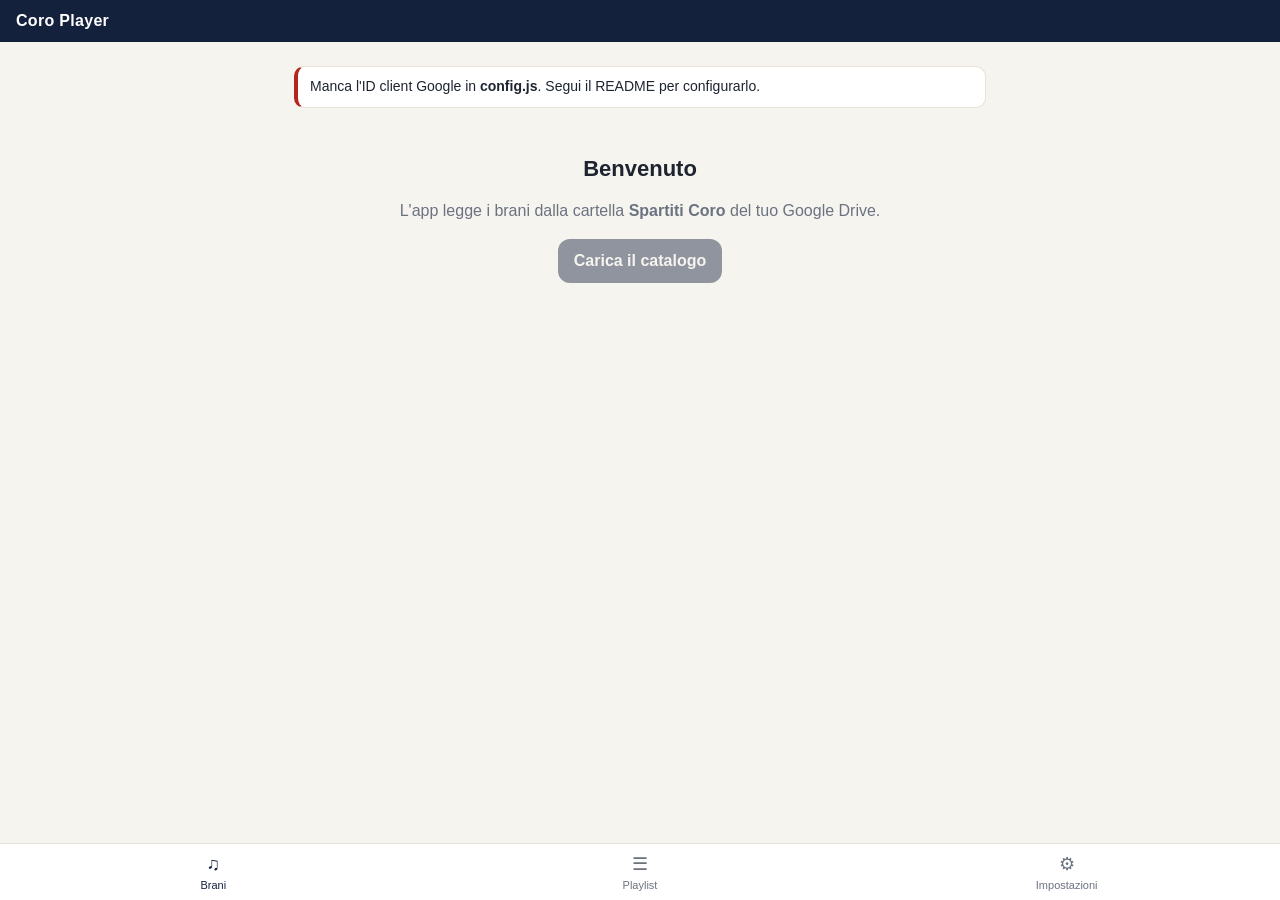
==== index.html @ ea10e34f "Prima versione di Coro Player" ====
<!DOCTYPE html>
<html lang="it">
<head>
  <meta charset="utf-8">
  <meta name="viewport" content="width=device-width, initial-scale=1, viewport-fit=cover">
  <title>Coro Player</title>
  <meta name="theme-color" content="#14213d">
  <meta name="apple-mobile-web-app-capable" content="yes">
  <meta name="mobile-web-app-capable" content="yes">
  <meta name="apple-mobile-web-app-status-bar-style" content="black-translucent">
  <meta name="apple-mobile-web-app-title" content="Coro">
  <link rel="apple-touch-icon" href="apple-touch-icon.png">
  <link rel="icon" href="icon-192.png">
  <link rel="manifest" href="manifest.webmanifest">
  <link rel="stylesheet" href="styles.css">
</head>
<body>
  <header class="top">
    <div class="brand">Coro Player</div>
    <div id="progress" class="progress" hidden></div>
  </header>

  <main id="main"></main>

  <!-- mini player -->
  <div id="mini" class="mini" hidden>
    <div class="mini-bar"><div id="mini-progress"></div></div>
    <div class="mini-row">
      <div class="mini-info" data-action="mini-open">
        <div id="mini-title" class="mini-title"></div>
        <div id="mini-sub" class="mini-sub"></div>
      </div>
      <button id="mini-play" class="round" data-action="mini-play" aria-label="Play/Pausa">▶</button>
    </div>
  </div>

  <nav class="tabs">
    <button class="tab active" data-action="tab" data-view="library">♫<span>Brani</span></button>
    <button class="tab" data-action="tab" data-view="playlists">☰<span>Playlist</span></button>
    <button class="tab" data-action="tab" data-view="settings">⚙<span>Impostazioni</span></button>
  </nav>

  <!-- player completo -->
  <section id="player" class="player" hidden>
    <div class="player-head">
      <button class="link" data-action="p-close">⌄ Chiudi</button>
      <button id="p-pdf" class="link" data-action="p-pdf">Spartito</button>
    </div>
    <div id="video-wrap" class="video-wrap" hidden>
      <video id="video" playsinline webkit-playsinline preload="auto"></video>
    </div>
    <div class="p-titles">
      <div id="p-title" class="p-title"></div>
      <div id="p-sub" class="p-sub"></div>
    </div>
    <div id="p-voices" class="chips center"></div>

    <div class="seek-wrap">
      <div id="p-marks" class="loop-marks" hidden></div>
      <input id="p-seek" type="range" min="0" max="1000" step="1" value="0" aria-label="Posizione">
    </div>
    <div class="times"><span id="p-cur">0:00</span><span id="p-dur">0:00</span></div>

    <div class="controls">
      <button class="round ghost" data-action="p-prev" aria-label="Precedente">⏮</button>
      <button class="round ghost" data-action="p-back" aria-label="Indietro 10 secondi">−10</button>
      <button id="p-play" class="round big" data-action="p-play" aria-label="Play/Pausa">▶</button>
      <button class="round ghost" data-action="p-fwd" aria-label="Avanti 10 secondi">+10</button>
      <button class="round ghost" data-action="p-next" aria-label="Successivo">⏭</button>
    </div>

    <div class="block">
      <div class="block-head">Ripetizione A–B <span id="p-loop-info" class="muted"></span></div>
      <div class="loop-row">
        <button id="p-a" class="chip" data-action="p-a">Imposta A</button>
        <button id="p-b" class="chip" data-action="p-b">Imposta B</button>
        <button class="chip" data-action="p-loop-clear">Annulla</button>
      </div>
    </div>

    <div class="block">
      <div class="block-head">Volume <span id="p-boost-val" class="muted"></span></div>
      <div id="p-boost" class="chips wrap tight"></div>
    </div>

    <div class="block">
      <div class="block-head">Velocità <span id="p-rate-val" class="muted">100%</span></div>
      <div class="rate-row">
        <button class="chip" data-action="rate-step" data-step="-0.05">−</button>
        <input id="p-rate" type="range" min="0.5" max="1.5" step="0.05" value="1" aria-label="Velocità">
        <button class="chip" data-action="rate-step" data-step="0.05">+</button>
      </div>
    </div>
  </section>

  <!-- scheda brano -->
  <div id="sheet" class="sheet" hidden>
    <div class="sheet-panel">
      <div class="sheet-grip" data-action="close-sheet"></div>
      <div id="sheet-body"></div>
    </div>
  </div>

  <div id="toast" class="toast" hidden></div>
  <audio id="audio" preload="auto"></audio>

  <script src="config.js"></script>
  <script src="parser.js"></script>
  <script src="drive.js"></script>
  <script src="app.js"></script>
  <script src="https://accounts.google.com/gsi/client" async defer></script>
</body>
</html>
---- styles.css ----
:root {
  --bg: #f6f4ef;
  --card: #ffffff;
  --ink: #1d2430;
  --muted: #6b7280;
  --line: #e6e2d8;
  --accent: #14213d;
  --accent-2: #b08d57;
  --on: #14213d;
  --danger: #b3261e;
  --safe-b: env(safe-area-inset-bottom, 0px);
  --safe-t: env(safe-area-inset-top, 0px);
}
@media (prefers-color-scheme: dark) {
  :root { --bg: #0f141c; --card: #182030; --ink: #eef1f6; --muted: #9aa4b2; --line: #263044; --accent: #d9b77e; --accent-2: #d9b77e; --on: #d9b77e; }
}
* { box-sizing: border-box; -webkit-tap-highlight-color: transparent; }
[hidden] { display: none !important; }
html, body { margin: 0; background: var(--bg); color: var(--ink); font: 16px/1.4 -apple-system, BlinkMacSystemFont, "Segoe UI", Roboto, sans-serif; }
body { padding-top: calc(52px + var(--safe-t)); padding-bottom: calc(64px + var(--safe-b)); }
body.has-player { padding-bottom: calc(132px + var(--safe-b)); }
button { font: inherit; color: inherit; background: none; border: 0; cursor: pointer; }
button:disabled { opacity: .45; cursor: default; }
h2 { font-size: 22px; margin: 8px 0 12px; }
h3 { font-size: 20px; margin: 4px 0 2px; }

.top { position: fixed; top: 0; left: 0; right: 0; z-index: 20; padding: calc(10px + var(--safe-t)) 16px 10px; background: var(--accent); color: #fff; display: flex; align-items: center; justify-content: space-between; gap: 8px; }
@media (prefers-color-scheme: dark) { .top { background: #0b0f16; color: var(--accent); } }
.brand { font-weight: 700; letter-spacing: .3px; }
.progress { font-size: 12px; opacity: .85; white-space: nowrap; overflow: hidden; text-overflow: ellipsis; }

main { padding: 8px 14px 16px; max-width: 720px; margin: 0 auto; }

.banner { background: var(--card); border: 1px solid var(--line); border-left: 4px solid var(--accent-2); border-radius: 10px; padding: 10px 12px; margin: 6px 0 10px; display: flex; gap: 10px; align-items: center; justify-content: space-between; font-size: 14px; }
.banner.warn { border-left-color: var(--danger); }

.searchbar input { width: 100%; padding: 11px 14px; border-radius: 12px; border: 1px solid var(--line); background: var(--card); color: var(--ink); font-size: 16px; }
.chips { display: flex; gap: 8px; overflow-x: auto; padding: 10px 0; scrollbar-width: none; }
.chips::-webkit-scrollbar { display: none; }
.chips.wrap { flex-wrap: wrap; overflow: visible; }
.chips.center { justify-content: center; flex-wrap: wrap; }
.chip { flex: none; padding: 7px 13px; border-radius: 999px; border: 1px solid var(--line); background: var(--card); font-size: 14px; white-space: nowrap; }
.chip.on { background: var(--on); border-color: var(--on); color: var(--bg); }

.list { list-style: none; margin: 0; padding: 0; }
.list .letter { font-size: 12px; font-weight: 700; color: var(--muted); padding: 12px 4px 4px; }
.song { display: flex; align-items: center; gap: 10px; background: var(--card); border: 1px solid var(--line); border-radius: 12px; padding: 10px 12px; margin: 6px 0; }
.song.playing { border-color: var(--accent-2); box-shadow: inset 3px 0 0 var(--accent-2); }
.song-main { flex: 1; min-width: 0; cursor: pointer; }
.song-title { font-weight: 600; white-space: nowrap; overflow: hidden; text-overflow: ellipsis; text-transform: capitalize; }
.song-sub { font-size: 13px; color: var(--muted); white-space: nowrap; overflow: hidden; text-overflow: ellipsis; }
.song-side { display: flex; align-items: center; gap: 6px; color: var(--muted); }
.dot { color: #2e9d5a; font-size: 12px; }
.tag { font-size: 11px; padding: 2px 7px; border-radius: 6px; background: var(--line); }
.tag.dim { color: var(--muted); }
.row-actions { display: flex; gap: 2px; }
.icon { width: 34px; height: 34px; border-radius: 8px; color: var(--muted); }
.empty, .empty-row { text-align: center; color: var(--muted); padding: 28px 10px; }
.empty h2 { color: var(--ink); }

.btn { background: var(--accent); color: var(--bg); padding: 11px 16px; border-radius: 12px; font-weight: 600; }
.btn.small { padding: 7px 12px; font-size: 14px; }
.btn.ghost { background: transparent; color: var(--ink); border: 1px solid var(--line); }
.btn.wide { width: 100%; margin: 12px 0 4px; }
.link { color: var(--accent); font-weight: 600; padding: 6px 0; }
@media (prefers-color-scheme: light) { .top .link { color: #fff; } }
.link.danger { color: var(--danger); }
.toolbar { display: flex; align-items: center; justify-content: space-between; }
.pl-title { margin-top: 2px; }
.actions-row { display: flex; flex-wrap: wrap; gap: 8px; margin: 10px 0; }
.card { background: var(--card); border: 1px solid var(--line); border-radius: 14px; padding: 12px 14px; margin: 10px 0; }
.card p { margin: 4px 0 10px; color: var(--muted); font-size: 14px; }
.lbl { display: block; font-size: 12px; font-weight: 700; text-transform: uppercase; letter-spacing: .5px; color: var(--muted); margin-top: 12px; }
.card .lbl { margin-top: 0; }
.foot { text-align: center; color: var(--muted); font-size: 12px; }
.sub { color: var(--muted); margin: 0 0 4px; }
.cap { text-transform: capitalize; }
.muted { color: var(--muted); font-weight: 400; }

.tabs { position: fixed; bottom: 0; left: 0; right: 0; z-index: 20; display: flex; background: var(--card); border-top: 1px solid var(--line); padding-bottom: var(--safe-b); }
.tab { flex: 1; padding: 8px 0 7px; display: flex; flex-direction: column; align-items: center; font-size: 18px; color: var(--muted); }
.tab span { font-size: 11px; }
.tab.active { color: var(--accent); }

.mini { position: fixed; left: 8px; right: 8px; bottom: calc(62px + var(--safe-b)); z-index: 21; background: var(--accent); color: #fff; border-radius: 14px; overflow: hidden; box-shadow: 0 6px 20px rgba(0,0,0,.18); }
@media (prefers-color-scheme: dark) { .mini { background: #26324a; } }
.mini-bar { height: 3px; background: rgba(255,255,255,.2); }
#mini-progress { height: 100%; width: 0; background: var(--accent-2); }
.mini-row { display: flex; align-items: center; gap: 10px; padding: 8px 10px 9px 14px; }
.mini-info { flex: 1; min-width: 0; cursor: pointer; }
.mini-title { font-weight: 600; white-space: nowrap; overflow: hidden; text-overflow: ellipsis; text-transform: capitalize; }
.mini-sub { font-size: 12px; opacity: .8; white-space: nowrap; overflow: hidden; text-overflow: ellipsis; text-transform: capitalize; }
.round { width: 44px; height: 44px; border-radius: 50%; background: rgba(255,255,255,.15); font-size: 16px; display: inline-flex; align-items: center; justify-content: center; }

.player { position: fixed; inset: 0; z-index: 40; background: var(--bg); padding: calc(10px + var(--safe-t)) 18px calc(18px + var(--safe-b)); overflow-y: auto; transform: translateY(100%); transition: transform .2s ease; }
.player.open { transform: none; }
.player-head { display: flex; justify-content: space-between; }
.video-wrap video { width: 100%; max-height: 38vh; border-radius: 12px; background: #000; margin-top: 6px; }
.p-titles { text-align: center; margin: 18px 0 6px; }
.p-title { font-size: 22px; font-weight: 700; text-transform: capitalize; }
.p-sub { color: var(--muted); text-transform: capitalize; }
.seek-wrap { position: relative; margin-top: 14px; }
.loop-marks { position: absolute; top: 50%; height: 8px; margin-top: -4px; background: var(--accent-2); opacity: .45; border-radius: 4px; pointer-events: none; }
input[type=range] { width: 100%; accent-color: var(--accent); }
.times { display: flex; justify-content: space-between; font-size: 12px; color: var(--muted); font-variant-numeric: tabular-nums; }
.controls { display: flex; justify-content: center; align-items: center; gap: 12px; margin: 14px 0 8px; }
.controls .round { background: var(--card); border: 1px solid var(--line); color: var(--ink); font-size: 14px; }
.controls .round.big { width: 68px; height: 68px; font-size: 24px; background: var(--accent); color: var(--bg); border: 0; }
.block { background: var(--card); border: 1px solid var(--line); border-radius: 14px; padding: 10px 12px; margin-top: 12px; }
.block-head { font-weight: 600; font-size: 14px; margin-bottom: 8px; display: flex; justify-content: space-between; }
.loop-row, .rate-row { display: flex; gap: 8px; align-items: center; }
.rate-row input { flex: 1; }

.sheet { position: fixed; inset: 0; z-index: 30; background: rgba(0,0,0,.35); display: flex; align-items: flex-end; opacity: 0; transition: opacity .2s; }
.sheet.open { opacity: 1; }
.sheet-panel { width: 100%; max-width: 720px; margin: 0 auto; background: var(--bg); border-radius: 18px 18px 0 0; padding: 8px 18px calc(22px + var(--safe-b)); max-height: 85vh; overflow-y: auto; transform: translateY(30px); transition: transform .2s; }
.sheet.open .sheet-panel { transform: none; }
.sheet-grip { width: 44px; height: 5px; border-radius: 3px; background: var(--line); margin: 4px auto 12px; cursor: pointer; }
#sheet-body h3 { text-transform: capitalize; }

.toast { position: fixed; left: 50%; transform: translateX(-50%); bottom: calc(140px + var(--safe-b)); z-index: 50; background: #222; color: #fff; padding: 10px 16px; border-radius: 10px; font-size: 14px; max-width: 90vw; text-align: center; }
.chips.tight { padding: 0; }
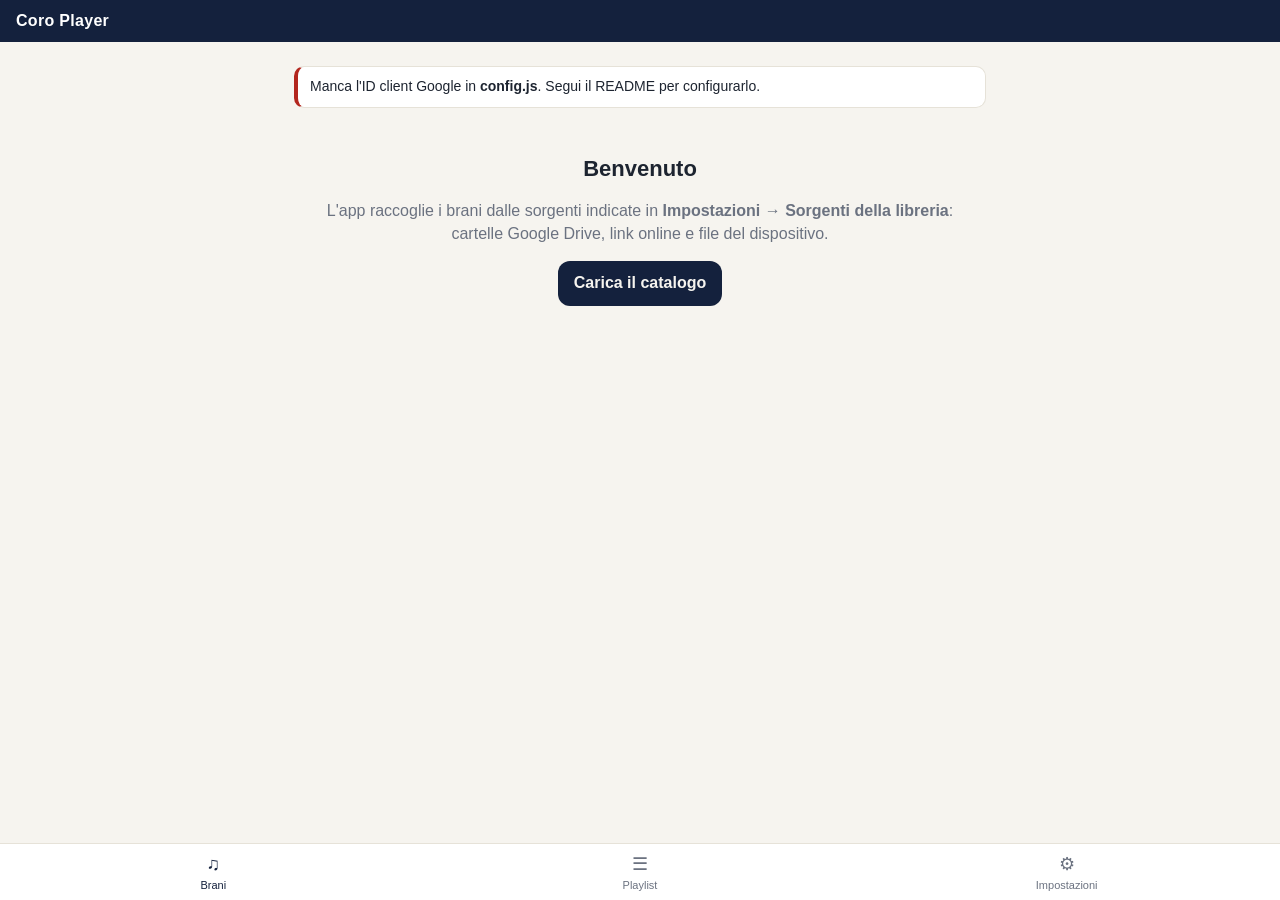
==== commit d43ab730: "Sorgenti multiple della libreria (Drive, link, file del dispositivo)" ====
--- a/index.html
+++ b/index.html
@@ -107,6 +107,7 @@
   <script src="config.js"></script>
   <script src="parser.js"></script>
   <script src="drive.js"></script>
+  <script src="sources.js"></script>
   <script src="app.js"></script>
   <script src="https://accounts.google.com/gsi/client" async defer></script>
 </body>
--- a/styles.css
+++ b/styles.css
@@ -120,3 +120,12 @@
 
 .toast { position: fixed; left: 50%; transform: translateX(-50%); bottom: calc(140px + var(--safe-b)); z-index: 50; background: #222; color: #fff; padding: 10px 16px; border-radius: 10px; font-size: 14px; max-width: 90vw; text-align: center; }
 .chips.tight { padding: 0; }
+.src-list { list-style: none; margin: 6px 0 4px; padding: 0; }
+.src-row { display: flex; align-items: center; gap: 6px; padding: 8px 0; border-bottom: 1px solid var(--line); }
+.src-row:last-child { border-bottom: 0; }
+.src-main { flex: 1; min-width: 0; }
+.src-name { font-weight: 600; white-space: nowrap; overflow: hidden; text-overflow: ellipsis; }
+.src-sub { font-size: 12px; color: var(--muted); }
+.src-toggle { width: 26px; height: 26px; border-radius: 7px; border: 1.5px solid var(--line); font-size: 14px; flex: none; }
+.src-toggle.on { background: var(--on); border-color: var(--on); color: var(--bg); }
+.hint { font-size: 12px !important; margin: 2px 0 0 !important; }
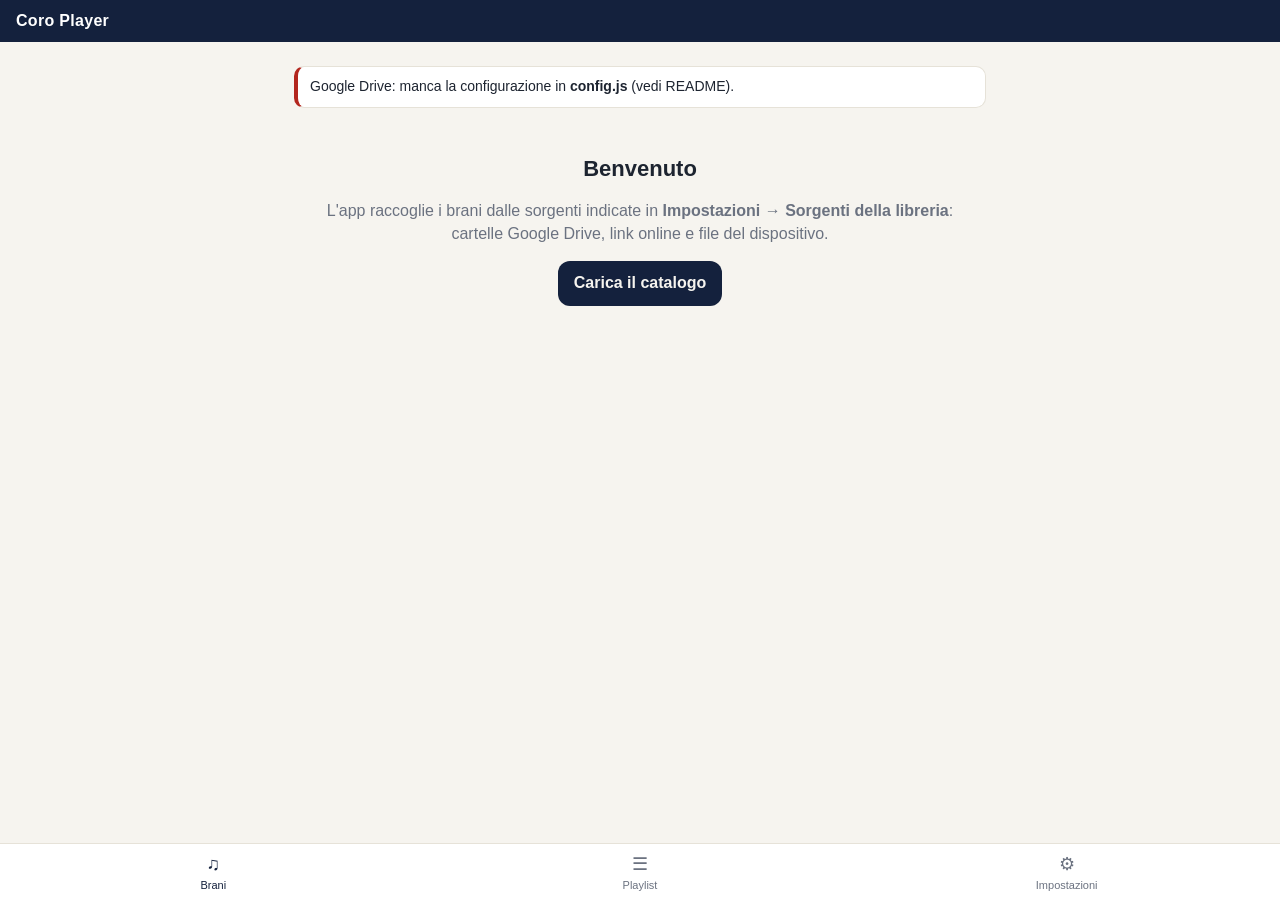
==== commit 7ef385ac: "Aggiungi sorgente: accesso e navigazione cartelle (Google Drive, OneDrive, Dropbox, dispositivo)" ====
--- a/index.html
+++ b/index.html
@@ -107,6 +107,7 @@
   <script src="config.js"></script>
   <script src="parser.js"></script>
   <script src="drive.js"></script>
+  <script src="providers.js"></script>
   <script src="sources.js"></script>
   <script src="app.js"></script>
   <script src="https://accounts.google.com/gsi/client" async defer></script>
--- a/styles.css
+++ b/styles.css
@@ -116,7 +116,7 @@
 .sheet-panel { width: 100%; max-width: 720px; margin: 0 auto; background: var(--bg); border-radius: 18px 18px 0 0; padding: 8px 18px calc(22px + var(--safe-b)); max-height: 85vh; overflow-y: auto; transform: translateY(30px); transition: transform .2s; }
 .sheet.open .sheet-panel { transform: none; }
 .sheet-grip { width: 44px; height: 5px; border-radius: 3px; background: var(--line); margin: 4px auto 12px; cursor: pointer; }
-#sheet-body h3 { text-transform: capitalize; }
+#sheet-body h3.song-h { text-transform: capitalize; }
 
 .toast { position: fixed; left: 50%; transform: translateX(-50%); bottom: calc(140px + var(--safe-b)); z-index: 50; background: #222; color: #fff; padding: 10px 16px; border-radius: 10px; font-size: 14px; max-width: 90vw; text-align: center; }
 .chips.tight { padding: 0; }
@@ -129,3 +129,19 @@
 .src-toggle { width: 26px; height: 26px; border-radius: 7px; border: 1.5px solid var(--line); font-size: 14px; flex: none; }
 .src-toggle.on { background: var(--on); border-color: var(--on); color: var(--bg); }
 .hint { font-size: 12px !important; margin: 2px 0 0 !important; }
+.prov-ico { width: 30px; text-align: center; font-size: 20px; flex: none; }
+.pick-list { display: flex; flex-direction: column; gap: 8px; margin: 10px 0; }
+.pick-opt { display: flex; align-items: center; gap: 10px; width: 100%; text-align: left; background: var(--card); border: 1px solid var(--line); border-radius: 12px; padding: 12px; }
+.pick-txt { flex: 1; display: flex; flex-direction: column; min-width: 0; }
+.pick-txt small { color: var(--muted); font-size: 12px; }
+.pick-arrow { color: var(--muted); font-size: 20px; }
+.crumbs { display: flex; flex-wrap: wrap; align-items: center; gap: 2px; margin: 4px 0 8px; font-size: 14px; }
+.crumb { color: var(--accent); padding: 2px 4px; border-radius: 6px; }
+.crumb:last-child { color: var(--ink); font-weight: 600; }
+.crumb-sep { color: var(--muted); }
+.folder-box { background: var(--card); border: 1px solid var(--line); border-radius: 12px; max-height: 46vh; overflow-y: auto; }
+.folder-list { list-style: none; margin: 0; padding: 0; }
+.folder-row { display: flex; align-items: center; gap: 10px; width: 100%; text-align: left; padding: 11px 12px; border-bottom: 1px solid var(--line); }
+.folder-list li:last-child .folder-row { border-bottom: 0; }
+.folder-name { flex: 1; min-width: 0; overflow: hidden; text-overflow: ellipsis; white-space: nowrap; }
+.pick-count { margin: 0; padding: 8px 12px; font-size: 13px; color: var(--muted); border-bottom: 1px solid var(--line); }
